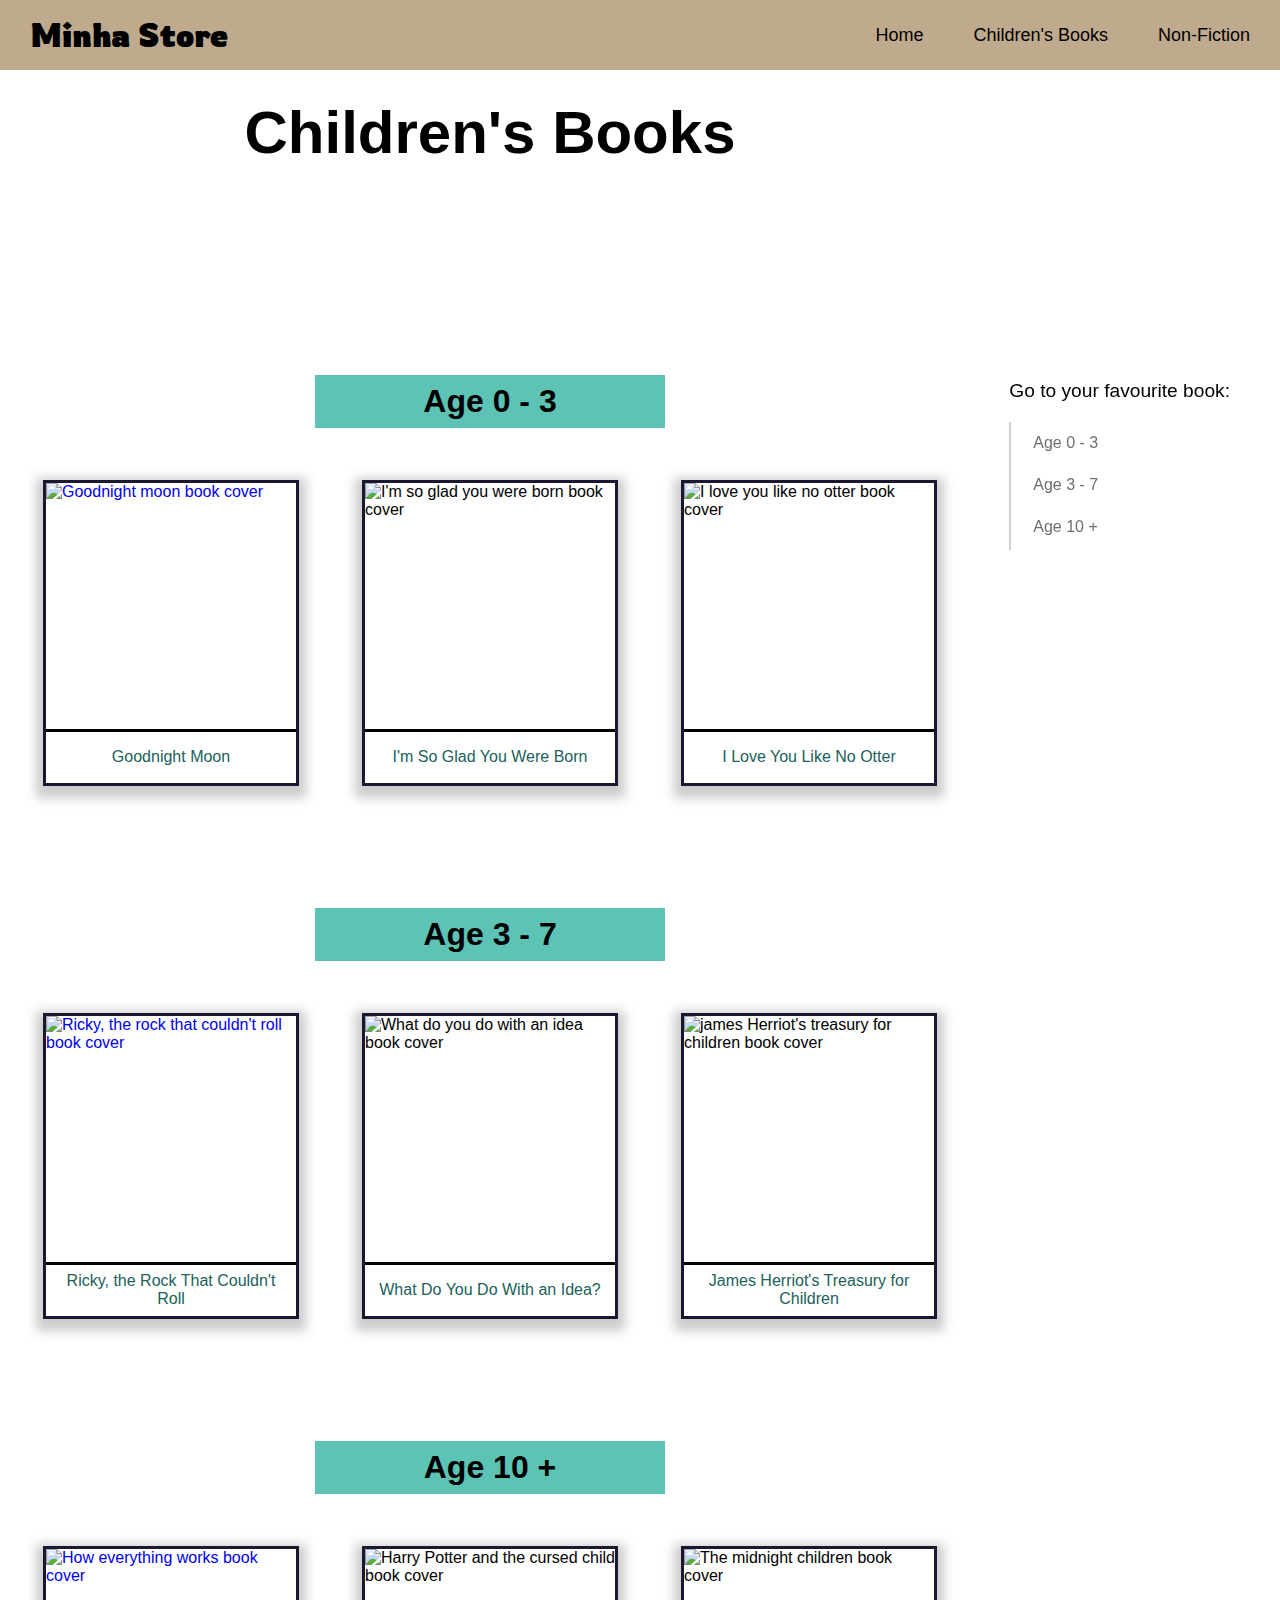
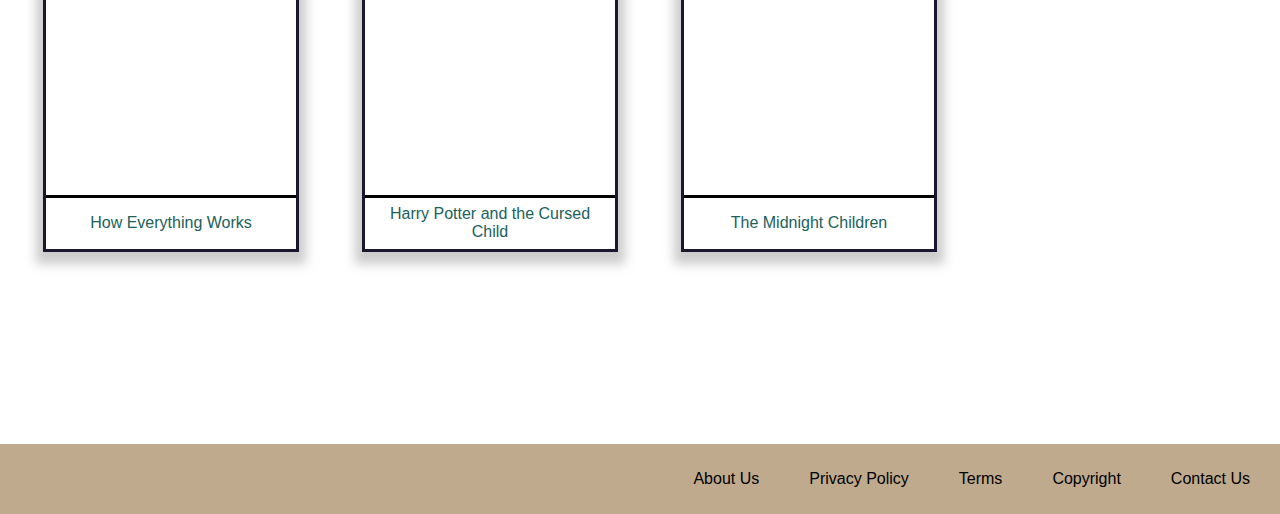
==== html/children.html @ cbe5c118 "First completed version" ====
<!-- RMIT University Vietnam
  Course: COSC2430 Web Programming
  Semester: 2023A
  Assessment: Assignment 1
  Author: Vu Minh Ha
  ID: s3978681
  Acknowledgement: Acknowledge the resources that you use here. -->

<!DOCTYPE html>
<html lang="en">
  <head>
    <meta charset="UTF-8" />
    <meta http-equiv="X-UA-Compatible" content="IE=edge" />
    <meta name="viewport" content="width=device-width, initial-scale=1.0" />
    <link rel="stylesheet" href="../style/global.css" />
    <link rel="stylesheet" href="../style/category.css" />
    <link rel="icon" href="../assets/images/bookstore-logo.png" />
    <link rel="preconnect" href="https://fonts.googleapis.com" />
    <link rel="preconnect" href="https://fonts.gstatic.com" crossorigin />
    <link
      href="https://fonts.googleapis.com/css2?family=Rowdies:wght@300&display=swap"
      rel="stylesheet"
    />
    <title>Children's Books</title>
  </head>
  <body>
    <header>
      <a href="../index.html">
        <h1 id="bookstore-logo">Minha Store</h1>
      </a>
      <img
        id="burger-menu"
        src="../assets/images/burger-menu.png"
        alt="burger-menu-icon"
      />
      <nav>
        <ul>
          <li>
            <a href="../index.html"> Home </a>
          </li>
          <li>
            <a href="./children.html"> Children's Books </a>
          </li>
          <li>
            <a href="./non-fiction.html"> Non-Fiction </a>
          </li>
        </ul>
      </nav>
    </header>

    <aside>
      <p class="title">Go to your favourite book:</p>
      <div class="vertical-line"></div>
      <p class="selection">
        <a href="#age03-books"> Age 0 - 3</a>
      </p>
      <p class="selection">
        <a href="#age37-books"> Age 3 - 7 </a>
      </p>
      <p class="selection">
        <a href="#age10+-books"> Age 10 + </a>
      </p>
    </aside>

    <main>
      <h1 id="category-title">Children's Books</h1>
      <div class="sub-category-title">
        <h1 id="age03-books">Age 0 - 3</h1>
      </div>
      <section>
        <a href="./detail_moon.html">
          <div class="books">
            <img
              src="https://g.christianbook.com/dg/slideshow/f400/091818_2_ftc.jpg"
              alt="Goodnight moon book cover"
            />
            <p>Goodnight Moon</p>
          </div>
        </a>

        <div class="books">
          <img
            src="https://m.media-amazon.com/images/I/91JeqJ8N-pL.jpg"
            alt="I'm so glad you were born book cover"
          />
          <p>I'm So Glad You Were Born</p>
        </div>

        <div class="books">
          <img
            src="https://m.media-amazon.com/images/I/81YYStQvnsL.jpg"
            alt="I love you like no otter book cover"
          />
          <p>I Love You Like No Otter</p>
        </div>
      </section>

      <div class="sub-category-title">
        <h1 id="age37-books">Age 3 - 7</h1>
      </div>
      <section>
        <a href="./detail_rock.html">
          <div class="books">
            <img
              src="https://m.media-amazon.com/images/S/aplus-media-library-service-media/20bc1f90-ad19-4381-af36-df8407bc473b.__CR0,0,300,300_PT0_SX300_V1___.jpg"
              alt="Ricky, the rock that couldn't roll book cover"
            />
            <p>Ricky, the Rock That Couldn't Roll</p>
          </div>
        </a>

        <div class="books">
          <img
            src="https://m.media-amazon.com/images/I/81QesGjbmlL.jpg"
            alt="What do you do with an idea book cover"
          />
          <p>What Do You Do With an Idea?</p>
        </div>

        <div class="books">
          <img
            src="https://m.media-amazon.com/images/I/912siUW3LpL.jpg"
            alt="james Herriot's treasury for children book cover"
          />
          <p>James Herriot's Treasury for Children</p>
        </div>
      </section>

      <div class="sub-category-title">
        <h1 id="age10+-books">Age 10 +</h1>
      </div>
      <section>
        <a href="./detail_how.html">
          <div class="books">
            <img
              src="https://m.media-amazon.com/images/I/91Kn2OQpwxL.jpg"
              alt="How everything works book cover"
            />
            <p>How Everything Works</p>
          </div>
        </a>
        <div class="books">
          <img
            src="https://m.media-amazon.com/images/P/1338099132.01._SCLZZZZZZZ_SX500_.jpg"
            alt="Harry Potter and the cursed child book cover"
          />
          <p>Harry Potter and the Cursed Child</p>
        </div>

        <div class="books">
          <img
            src="https://d374oxlv7wyffd.cloudfront.net/B08W41Q125/f7af6889/cover.jpeg"
            alt="The midnight children book cover"
          />
          <p>The Midnight Children</p>
        </div>
      </section>
    </main>
  </body>

  <footer>
    <ul>
      <li>
        <a href="#"> About Us </a>
      </li>
      <li>
        <a href="#"> Privacy Policy </a>
      </li>
      <li>
        <a href="#"> Terms </a>
      </li>
      <li>
        <a href="#"> Copyright </a>
      </li>
      <li>
        <a href="./contact.html"> Contact Us </a>
      </li>
    </ul>
  </footer>
</html>
---- style/global.css ----
/* RMIT University Vietnam
  Course: COSC2430 Web Programming
  Semester: 2023A
  Assessment: Assignment 1
  Author: Vu Minh Ha
  ID: s3978681
  Acknowledgement: Acknowledge the resources that you use here. */

* {
    padding: 0;
    margin: 0;
    /* font-family: 'Segoe UI', Tahoma, Geneva, Verdana, sans-serif; */
    font-family: Arial, Helvetica, sans-serif
}
body {
    font-size: 100%;
}
header, footer ul{
    background: rgb(191, 170, 142);
    display: flex;
    align-items: center;
    justify-content: space-between;
    height: 70px;
    padding: 0 30px;
}
nav {
    font-size: 18px;
} 
footer ul{
    justify-content: flex-end;
}
header a,
footer a {
    text-decoration: none;
    color: black;
}
nav ul,
footer ul {
    list-style: none;
    display: flex;
    gap: 50px;
}
#bookstore-logo {
    font-family: 'Rowdies', cursive;
    font-size: 32px;
}
nav ul li {
    position: relative;
}
nav ul li::after {
    content: '';
    height: 3px;
    width: 0;
    background: #E4E9BE;
    position: absolute;
    left: 0;
    bottom: -10px;
    transition: 0.5s;
}
nav ul li:hover::after {
    width: 100%;
}
#burger-menu {
    width: 40px;
    height: 40px;
    display: none;
    position: relative;
}
@media screen and (max-width: 960px) {
    nav {
        display: flex;
        flex-direction: column;
        height: max-content;
        position: absolute;
        top: 0;
        right: 0;
        z-index: 1;
    }
    nav ul {
        display: flex;
        flex-direction: column;
        padding: 8px 24px;
        margin: 70px;
        gap: 25px;
        background: #fff;
        width: 100%;
        padding: 15px 24px 24px 24px;
        border: solid #8b8a8a;
    }
    nav {
        display: none;
    }
    #burger-menu {
        display: block;
    }
    #burger-menu:hover+nav{
        display: block;
    }
    nav:hover {
        display: block;
    }
}
---- style/category.css ----
/* RMIT University Vietnam
  Course: COSC2430 Web Programming
  Semester: 2023A
  Assessment: Assignment 1
  Author: Vu Minh Ha
  ID: s3978681
  Acknowledgement: Acknowledge the resources that you use here. */

* {
    scroll-behavior: smooth;
}
section {
    display: flex;
    justify-content: space-evenly;
    align-items: center;
    background-size: cover;
    height: 350px;
    position: relative;
    margin-bottom: 100px;
}
section img {
    width: 100%;
    height: 250px;
    border-bottom: solid black;
}
main {
    margin-right: 300px;
    /* the aside section takes up 300px on the left */
}
main h1 {
    text-align: center;
    margin-bottom: 30px;
    background: #5dc3b4;
    padding: 8px 0;
    width: 350px;
}
.sub-category-title {
    display: flex;
    justify-content: center;
}
section div {
    height: 300px;
    width: 250px;
    display: flex;
    flex-direction: column;
    justify-content: space-between;
    border: solid #1A1831;
    box-shadow: 0px 5px 10px 7px #bdbcbcc4;
    background: white;
    margin: 20px;
}
.books:hover {
    box-shadow: 0 0 0 transparent;
}
section div p {
    height: 40px;
    padding: 6px;
    color: #20615B;
    display: flex;
    align-items: center;
    justify-content: center;
    text-align: center;
}
a {
    text-decoration: none;
}
#category-title {
    margin: 20px 0 200px 0;
    background-color: white;
    font-size: 60px;
    width: 100%;
    font-family:'Segoe UI', Tahoma, Geneva, Verdana, sans-serif;
}
aside {
    height: 100%;
    position: fixed;
    right: 50px;
    top: 380px;
}
aside a {
    color: rgb(111, 110, 110);
}
aside .title {
    font-size: larger;
    padding: 0px 0px 20px 0;
}
aside .selection {
    padding: 12px 0px 12px 24px;
}
aside .selection:hover {
    background-color: gainsboro;
}
.vertical-line {
    height: 128px;
    width: 2px;
    background: rgba(185, 185, 185, 0.675);
    rotate: 90;
    position: absolute;
}
footer {
    margin-top: 170px;
}
@media screen and (max-width: 1261px) {
    /* the screen width that aside bar touches the main content */
    aside {
        display: none;
    }
    main {
        width: 100%;
    }
}
@media screen and (max-width: 960px){
    nav ul {
        background: #E6EFE1;
        border: solid #8b8a8a;
    }
    nav ul li::after {
        background: white;
    }
    section {
        flex-direction: column;
        flex-wrap: wrap;
        height: auto;
    }
    .sub-category-title h1{
        width: 100%;
    }
    section div {
        width: 300px;
        height: auto;
    }
}
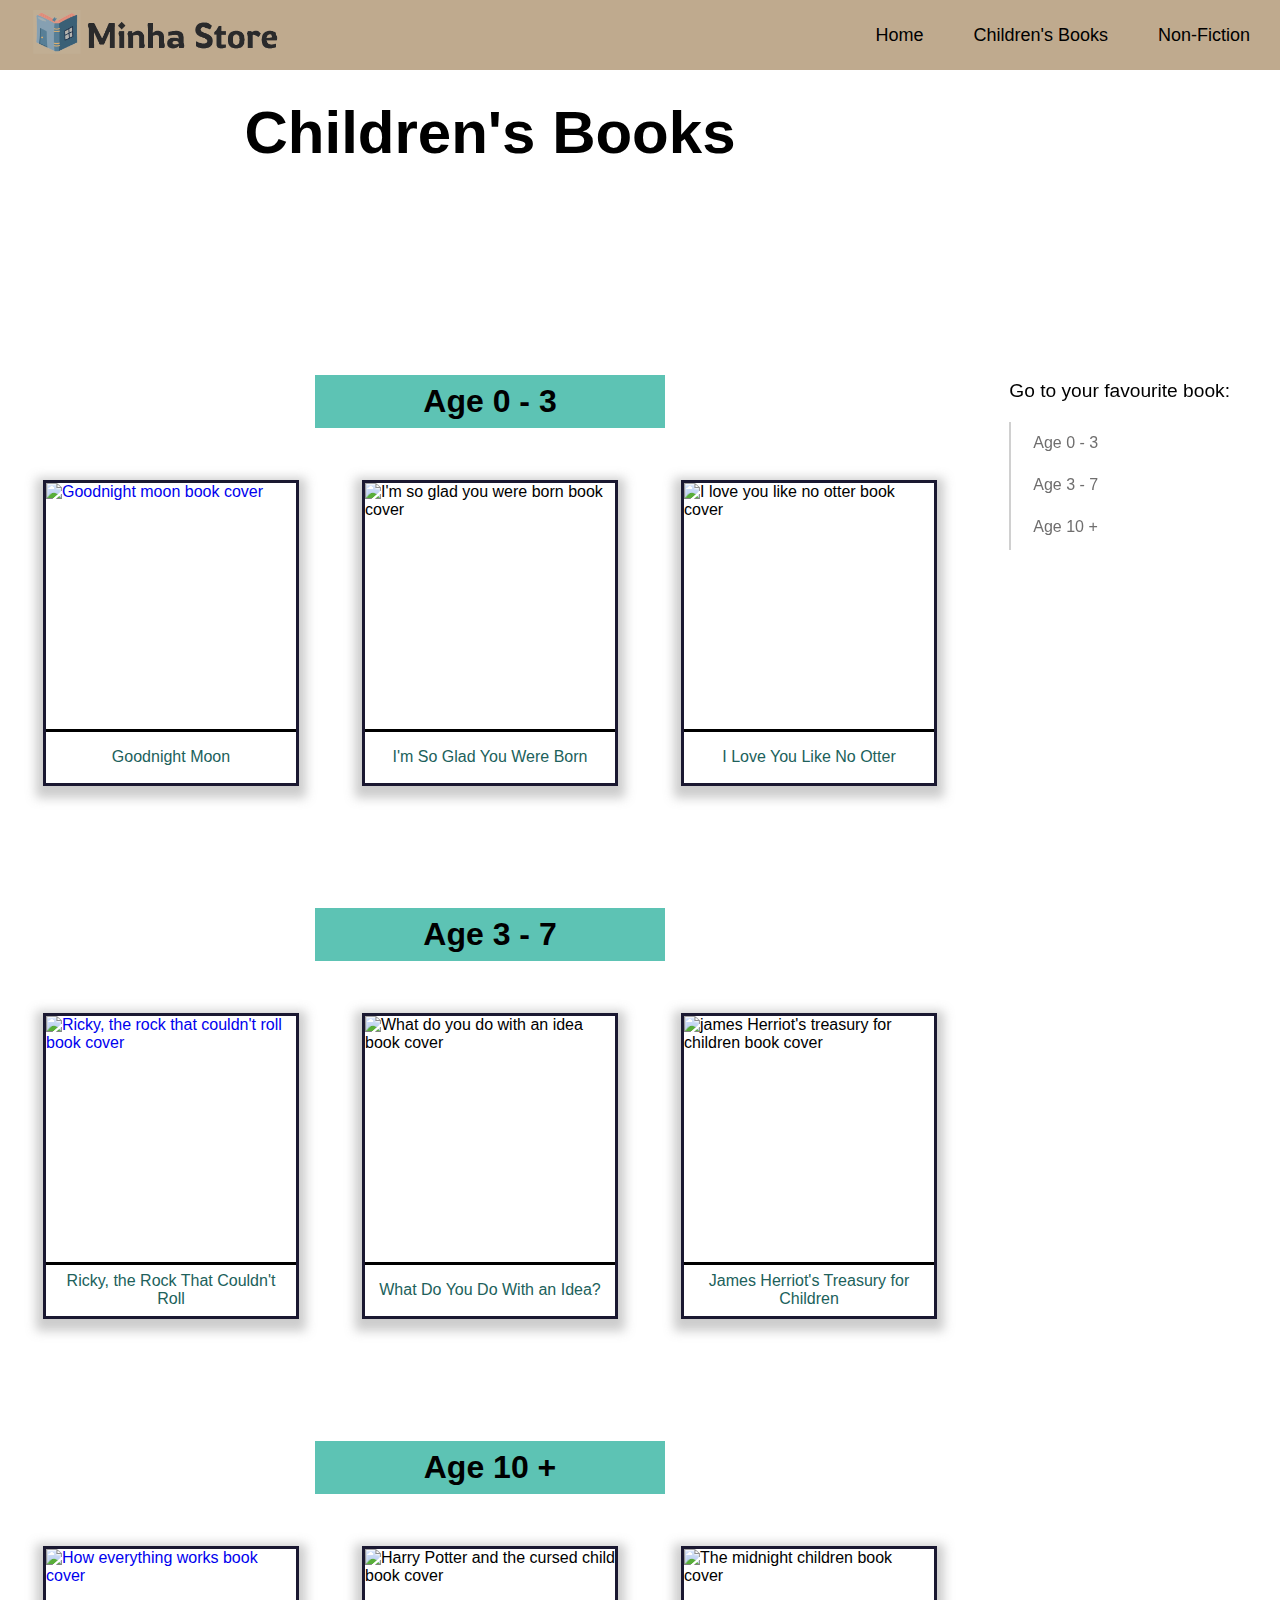
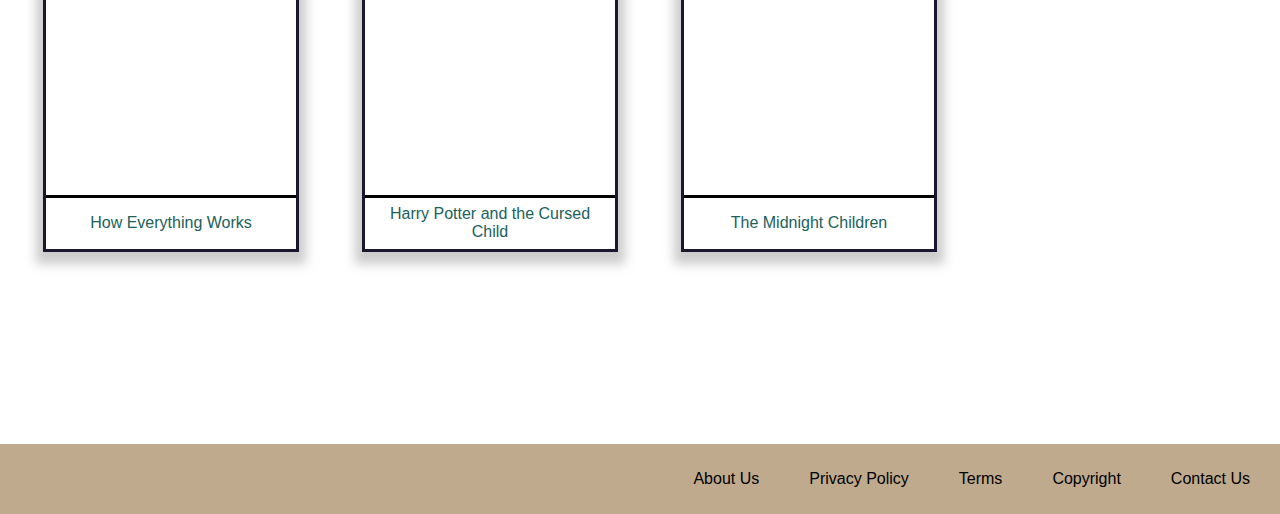
==== commit 7ff83128: "Change logo image and delete unnecessary images in assets file" ====
--- a/html/children.html
+++ b/html/children.html
@@ -14,7 +14,7 @@
     <meta name="viewport" content="width=device-width, initial-scale=1.0" />
     <link rel="stylesheet" href="../style/global.css" />
     <link rel="stylesheet" href="../style/category.css" />
-    <link rel="icon" href="../assets/images/bookstore-logo.png" />
+    <link rel="icon" href="../assets/images/logo-icon.png" />
     <link rel="preconnect" href="https://fonts.googleapis.com" />
     <link rel="preconnect" href="https://fonts.gstatic.com" crossorigin />
     <link
@@ -26,7 +26,7 @@
   <body>
     <header>
       <a href="../index.html">
-        <h1 id="bookstore-logo">Minha Store</h1>
+        <img id="bookstore-logo" src="../assets/images/bookstore-logo.png" />
       </a>
       <img
         id="burger-menu"
--- a/style/global.css
+++ b/style/global.css
@@ -41,8 +41,7 @@
     gap: 50px;
 }
 #bookstore-logo {
-    font-family: 'Rowdies', cursive;
-    font-size: 32px;
+    height: 50px;
 }
 nav ul li {
     position: relative;
